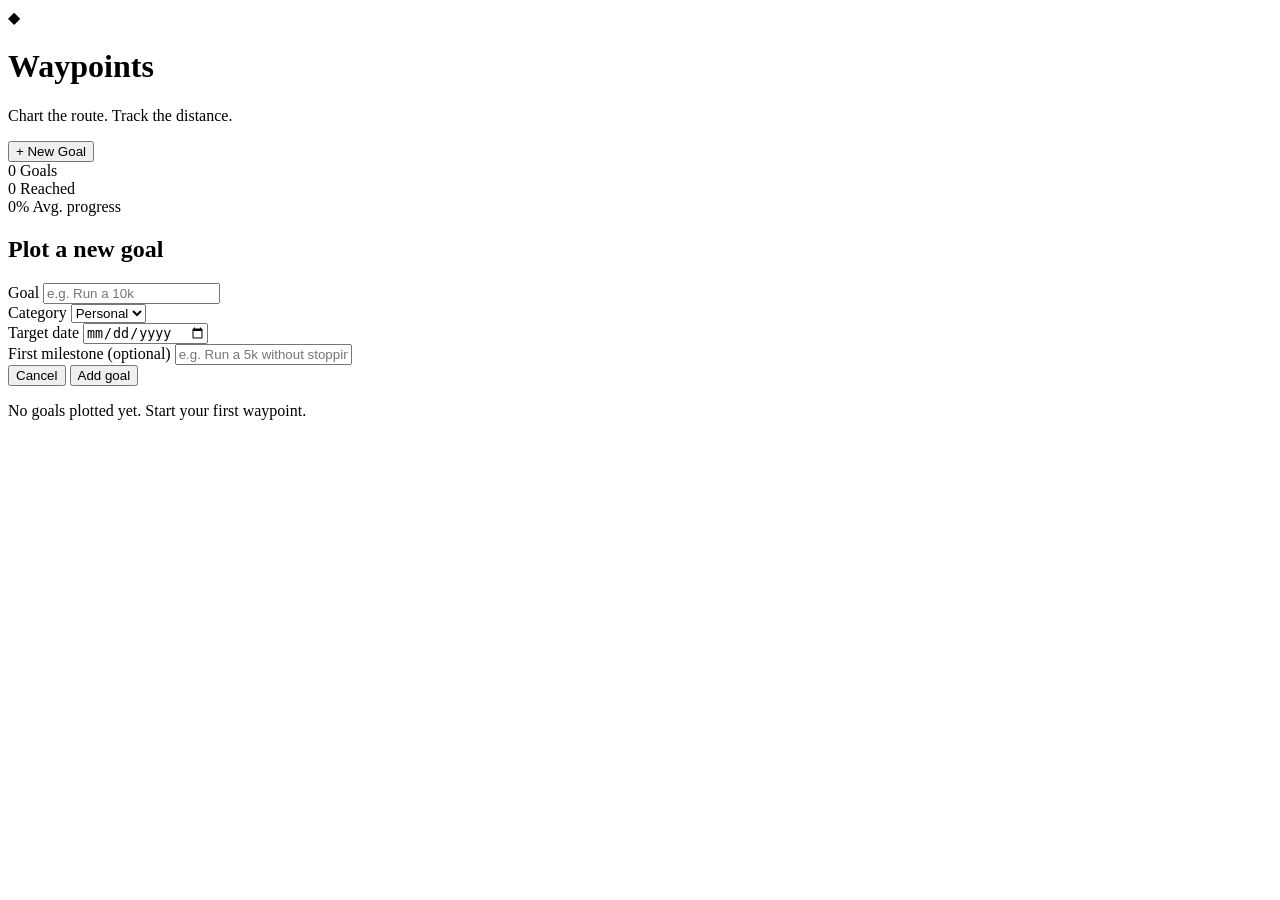
==== index.html @ d63f41be "Rename Website Goal Setting.index.html to index.html" ====
<!DOCTYPE html>
<html lang="en">
<head>
<meta charset="UTF-8">
<meta name="viewport" content="width=device-width, initial-scale=1.0">
<title>Waypoints — Goal Tracker</title>
<link rel="preconnect" href="https://fonts.googleapis.com">
<link href="https://fonts.googleapis.com/css2?family=Fraunces:opsz,wght@9..144,500;9..144,600;9..144,700&family=Inter:wght@400;500;600;700&display=swap" rel="stylesheet">
<link rel="stylesheet" href="style.css">
</head>
<body>

  <div class="app">

    <header class="topbar">
      <div class="brand">
        <span class="brand-mark">◆</span>
        <div>
          <h1>Waypoints</h1>
          <p class="tagline">Chart the route. Track the distance.</p>
        </div>
      </div>
      <button class="btn-primary" id="openFormBtn">+ New Goal</button>
    </header>

    <section class="stats">
      <div class="stat">
        <span class="stat-num" id="statTotal">0</span>
        <span class="stat-label">Goals</span>
      </div>
      <div class="stat">
        <span class="stat-num" id="statDone">0</span>
        <span class="stat-label">Reached</span>
      </div>
      <div class="stat">
        <span class="stat-num" id="statAvg">0%</span>
        <span class="stat-label">Avg. progress</span>
      </div>
    </section>

    <div class="form-overlay" id="formOverlay">
      <form class="goal-form" id="goalForm">
        <h2>Plot a new goal</h2>

        <label for="titleInput">Goal</label>
        <input type="text" id="titleInput" placeholder="e.g. Run a 10k" required>

        <div class="form-row">
          <div class="form-col">
            <label for="categoryInput">Category</label>
            <select id="categoryInput">
              <option value="Personal">Personal</option>
              <option value="Health">Health</option>
              <option value="Career">Career</option>
              <option value="Learning">Learning</option>
              <option value="Finance">Finance</option>
            </select>
          </div>
          <div class="form-col">
            <label for="deadlineInput">Target date</label>
            <input type="date" id="deadlineInput">
          </div>
        </div>

        <label for="milestoneInput">First milestone (optional)</label>
        <input type="text" id="milestoneInput" placeholder="e.g. Run a 5k without stopping">

        <div class="form-actions">
          <button type="button" class="btn-ghost" id="cancelFormBtn">Cancel</button>
          <button type="submit" class="btn-primary">Add goal</button>
        </div>
      </form>
    </div>

    <main class="trail" id="trail"></main>

    <p class="empty-state" id="emptyState">No goals plotted yet. Start your first waypoint.</p>

  </div>

<script src="script.js"></script>
</body>
</html>
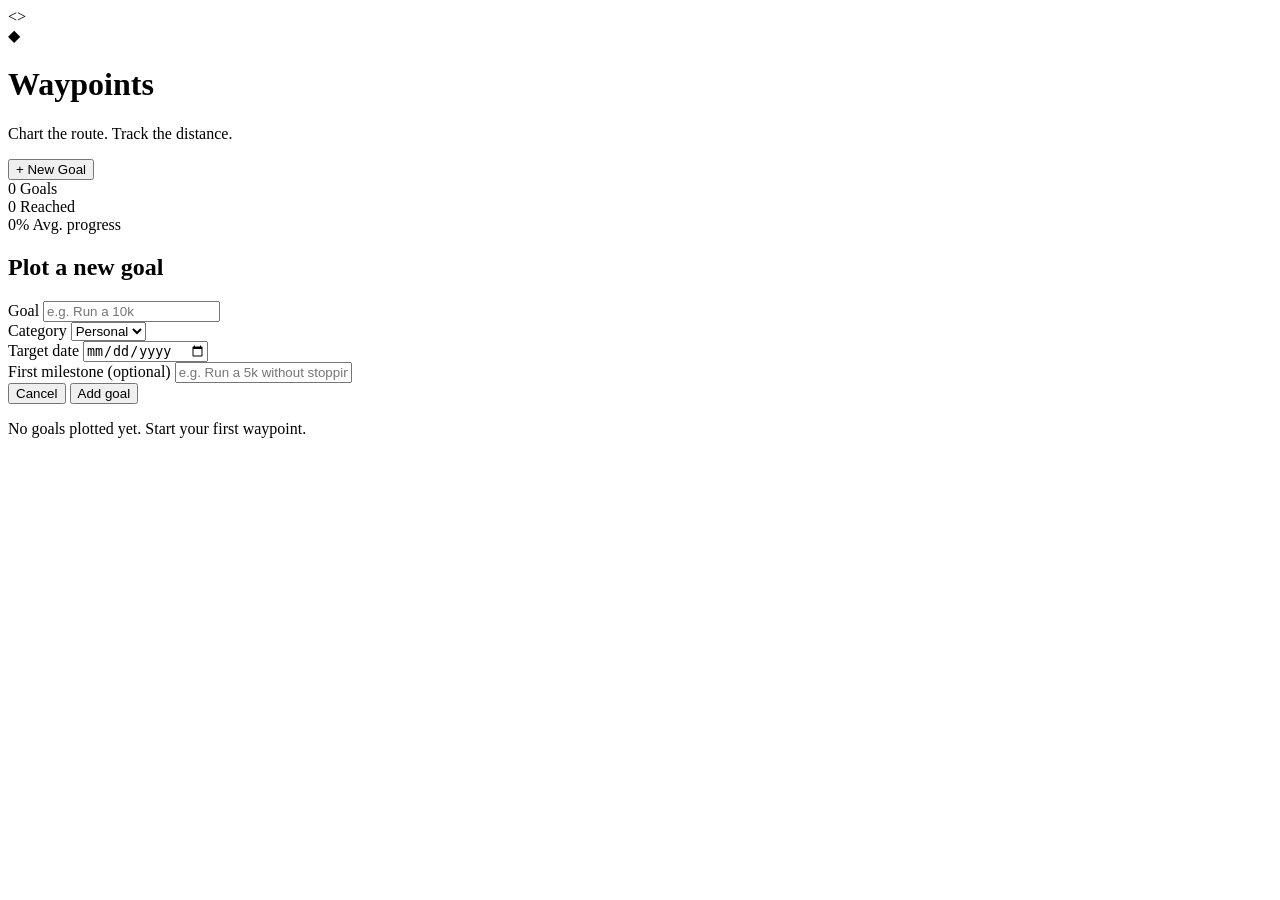
==== commit d2dbdbb3: "Fix HTML formatting and structure" ====
--- a/index.html
+++ b/index.html
@@ -1,6 +1,6 @@
 <!DOCTYPE html>
 <html lang="en">
-<head>
+<<link rel="stylesheet" href="style.css">>
 <meta charset="UTF-8">
 <meta name="viewport" content="width=device-width, initial-scale=1.0">
 <title>Waypoints — Goal Tracker</title>
@@ -77,7 +77,6 @@
     <p class="empty-state" id="emptyState">No goals plotted yet. Start your first waypoint.</p>
 
   </div>
-
 <script src="script.js"></script>
 </body>
 </html>
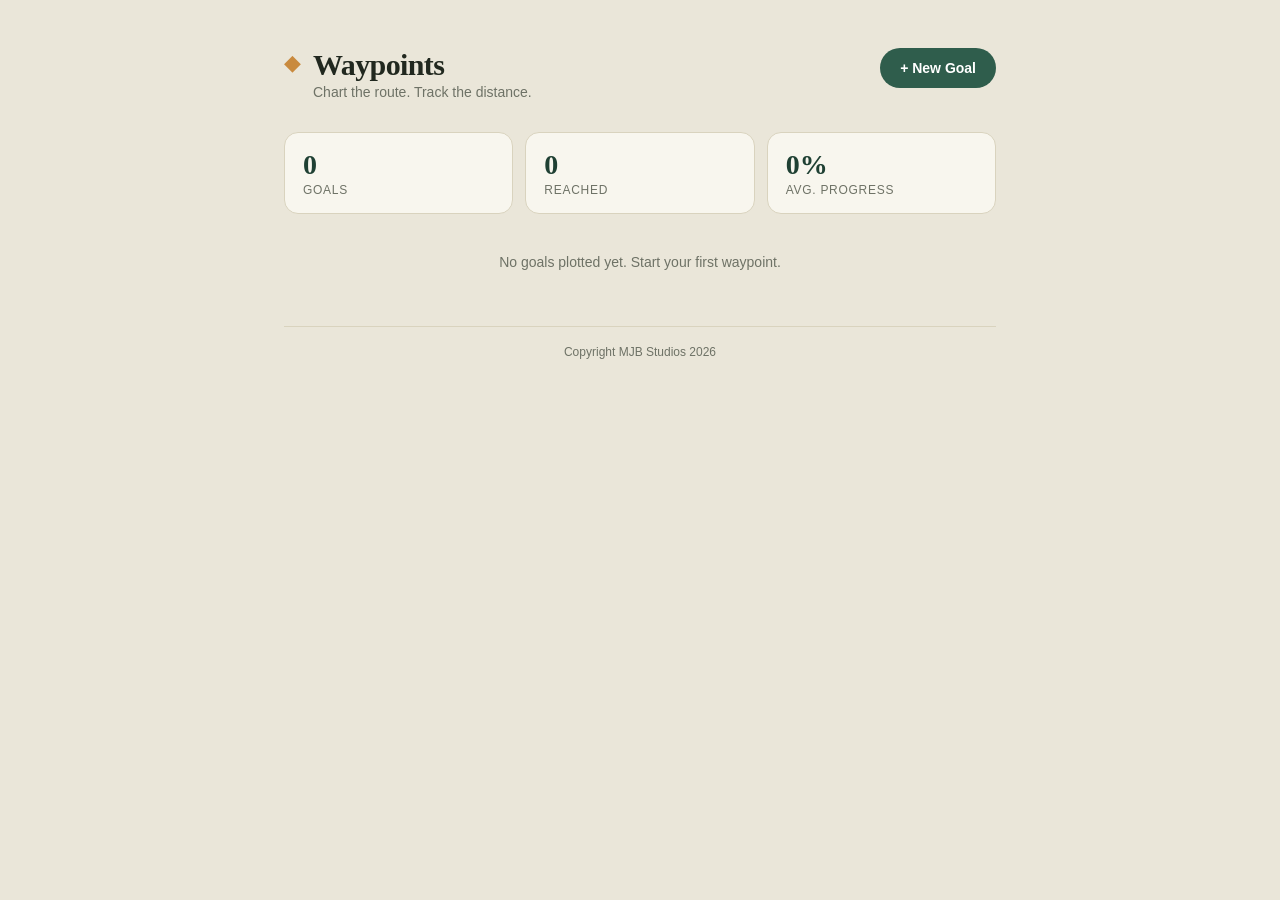
==== commit e368d5e8: "Merge pull request #4 from mitchellross/codex-edit-goals-and-subgoals Add MJB Studios copyright foot" ====
--- a/index.html
+++ b/index.html
@@ -1,6 +1,6 @@
 <!DOCTYPE html>
-<html lang="en">
-<<link rel="stylesheet" href="style.css">>
+<html lang="en">
+<head>
 <meta charset="UTF-8">
 <meta name="viewport" content="width=device-width, initial-scale=1.0">
 <title>Waypoints — Goal Tracker</title>
@@ -40,7 +40,7 @@
 
     <div class="form-overlay" id="formOverlay">
       <form class="goal-form" id="goalForm">
-        <h2>Plot a new goal</h2>
+        <h2 id="formTitle">Plot a new goal</h2>
 
         <label for="titleInput">Goal</label>
         <input type="text" id="titleInput" placeholder="e.g. Run a 10k" required>
@@ -62,21 +62,27 @@
           </div>
         </div>
 
-        <label for="milestoneInput">First milestone (optional)</label>
-        <input type="text" id="milestoneInput" placeholder="e.g. Run a 5k without stopping">
+        <div id="milestoneField">
+          <label for="milestoneInput">First milestone (optional)</label>
+          <input type="text" id="milestoneInput" placeholder="e.g. Run a 5k without stopping">
+        </div>
 
         <div class="form-actions">
           <button type="button" class="btn-ghost" id="cancelFormBtn">Cancel</button>
-          <button type="submit" class="btn-primary">Add goal</button>
+          <button type="submit" class="btn-primary" id="submitFormBtn">Add goal</button>
         </div>
       </form>
     </div>
 
     <main class="trail" id="trail"></main>
 
-    <p class="empty-state" id="emptyState">No goals plotted yet. Start your first waypoint.</p>
-
-  </div>
-<script src="script.js"></script>
-</body>
+    <p class="empty-state" id="emptyState">No goals plotted yet. Start your first waypoint.</p>
+
+    <footer class="site-footer">
+      <p>Copyright MJB Studios 2026</p>
+    </footer>
+
+  </div>
+<script src="script.js"></script>
+</body>
 </html>
--- a/style.css
+++ b/style.css
@@ -0,0 +1,178 @@
+:root {
+  --bg: #EAE6D9;
+  --surface: #F8F6EE;
+  --ink: #21281F;
+  --muted: #6E7266;
+  --line: #D9D3BE;
+  --primary: #2F5D4C;
+  --primary-dark: #1F4033;
+  --accent: #C98A3E;
+  --danger: #B4553D;
+  --radius: 14px;
+  --font-display: "Fraunces", serif;
+  --font-body: "Inter", sans-serif;
+}
+
+* { box-sizing: border-box; }
+
+body {
+  margin: 0;
+  background: var(--bg);
+  color: var(--ink);
+  font-family: var(--font-body);
+  -webkit-font-smoothing: antialiased;
+}
+
+.app { max-width: 760px; margin: 0 auto; padding: 48px 24px 96px; }
+
+.topbar { display: flex; align-items: flex-start; justify-content: space-between; gap: 16px; margin-bottom: 32px; }
+.brand { display: flex; align-items: flex-start; gap: 12px; }
+.brand-mark { color: var(--accent); font-size: 22px; line-height: 1.4; }
+.brand h1 { font-family: var(--font-display); font-weight: 600; font-size: 30px; margin: 0; letter-spacing: -0.02em; }
+.tagline { margin: 2px 0 0; color: var(--muted); font-size: 14px; }
+
+.btn-primary {
+  background: var(--primary); color: #fff; border: none; padding: 12px 20px;
+  border-radius: 999px; font-family: var(--font-body); font-weight: 600; font-size: 14px;
+  cursor: pointer; white-space: nowrap; transition: background 0.15s ease, transform 0.1s ease;
+}
+.btn-primary:hover { background: var(--primary-dark); }
+.btn-primary:active { transform: scale(0.97); }
+.btn-primary:focus-visible { outline: 2px solid var(--accent); outline-offset: 2px; }
+
+.btn-ghost {
+  background: transparent; border: 1px solid var(--line); color: var(--ink);
+  padding: 12px 20px; border-radius: 999px; font-family: var(--font-body);
+  font-weight: 600; font-size: 14px; cursor: pointer;
+}
+.btn-ghost:hover { border-color: var(--muted); }
+
+.stats { display: flex; gap: 12px; margin-bottom: 40px; }
+.stat { flex: 1; background: var(--surface); border: 1px solid var(--line); border-radius: var(--radius); padding: 16px 18px; display: flex; flex-direction: column; }
+.stat-num { font-family: var(--font-display); font-size: 28px; font-weight: 600; color: var(--primary-dark); }
+.stat-label { font-size: 12px; color: var(--muted); text-transform: uppercase; letter-spacing: 0.06em; margin-top: 2px; }
+
+.trail { position: relative; padding-left: 28px; }
+.trail::before {
+  content: ""; position: absolute; left: 6px; top: 10px; bottom: 10px; width: 2px;
+  background: repeating-linear-gradient(to bottom, var(--line) 0, var(--line) 6px, transparent 6px, transparent 12px);
+}
+
+.goal-card {
+  position: relative; background: var(--surface); border: 1px solid var(--line);
+  border-radius: var(--radius); padding: 20px 20px 18px; margin-bottom: 18px;
+  display: flex; gap: 18px; align-items: flex-start;
+}
+.goal-card::before {
+  content: ""; position: absolute; left: -28px; top: 24px; width: 12px; height: 12px;
+  border-radius: 50%; background: var(--bg); border: 2px solid var(--primary);
+}
+.goal-card.is-complete::before { background: var(--accent); border-color: var(--accent); }
+
+.ring-wrap {
+  position: relative; width: 56px; height: 56px; flex-shrink: 0; border-radius: 50%;
+  display: flex; align-items: center; justify-content: center;
+  font-family: var(--font-display); font-weight: 600; font-size: 13px; color: var(--primary-dark);
+}
+.ring-wrap::before {
+  content: ""; position: absolute; inset: 0; border-radius: 50%;
+  background: conic-gradient(var(--primary) calc(var(--pct) * 1%), var(--line) 0);
+  mask: radial-gradient(farthest-side, transparent calc(100% - 7px), #000 calc(100% - 7px));
+  -webkit-mask: radial-gradient(farthest-side, transparent calc(100% - 7px), #000 calc(100% - 7px));
+}
+
+.goal-body { flex: 1; min-width: 0; }
+.goal-top { display: flex; justify-content: space-between; align-items: flex-start; gap: 8px; }
+.goal-title { font-family: var(--font-display); font-size: 18px; font-weight: 600; margin: 0 0 4px; }
+.goal-card.is-complete .goal-title { text-decoration: line-through; color: var(--muted); }
+.goal-actions { display: flex; align-items: center; gap: 4px; }
+
+.goal-meta { display: flex; gap: 8px; flex-wrap: wrap; margin-bottom: 12px; }
+.tag {
+  font-size: 11px; font-weight: 600; text-transform: uppercase; letter-spacing: 0.04em;
+  padding: 3px 9px; border-radius: 999px; background: rgba(47, 93, 76, 0.1); color: var(--primary-dark);
+}
+.tag.deadline { background: rgba(201, 138, 62, 0.15); color: #8A5A21; }
+.tag.overdue { background: rgba(180, 85, 61, 0.15); color: var(--danger); }
+
+.icon-btn { background: none; border: none; color: var(--muted); cursor: pointer; font-size: 16px; padding: 4px; line-height: 1; border-radius: 6px; }
+.icon-btn.edit { font-size: 12px; font-weight: 700; text-transform: uppercase; letter-spacing: 0.04em; padding: 5px 7px; }
+.icon-btn:hover { color: var(--danger); background: rgba(180, 85, 61, 0.08); }
+.icon-btn.edit:hover { color: var(--primary-dark); background: rgba(47, 93, 76, 0.1); }
+
+.milestones { list-style: none; margin: 0; padding: 0; }
+.milestone { display: flex; align-items: center; gap: 9px; padding: 5px 0; font-size: 14px; }
+.milestone input[type="checkbox"] { width: 16px; height: 16px; accent-color: var(--primary); cursor: pointer; flex-shrink: 0; }
+.milestone-text { flex: 1; min-width: 0; }
+.milestone.done .milestone-text { text-decoration: line-through; color: var(--muted); }
+.milestone-actions { display: flex; align-items: center; gap: 4px; margin-left: auto; }
+.mini-btn {
+  background: transparent; border: 1px solid var(--line); color: var(--muted);
+  border-radius: 6px; cursor: pointer; font-family: var(--font-body);
+  font-size: 11px; font-weight: 700; padding: 4px 6px;
+}
+.mini-btn:hover { border-color: var(--primary); color: var(--primary-dark); }
+.mini-btn.danger:hover { border-color: var(--danger); color: var(--danger); background: rgba(180, 85, 61, 0.08); }
+.mini-btn.save { background: var(--primary); border-color: var(--primary); color: #fff; }
+.milestone.editing { align-items: stretch; }
+.milestone-edit-input {
+  flex: 1; min-width: 0; border: 1px solid var(--primary); border-radius: 8px;
+  padding: 7px 10px; font-family: var(--font-body); font-size: 13px;
+  background: var(--bg); color: var(--ink);
+}
+
+.add-milestone { display: flex; gap: 8px; margin-top: 10px; }
+.add-milestone input {
+  flex: 1; border: 1px dashed var(--line); background: transparent; border-radius: 8px;
+  padding: 7px 10px; font-size: 13px; font-family: var(--font-body); color: var(--ink);
+}
+.add-milestone input:focus { outline: none; border-color: var(--primary); }
+.add-milestone button {
+  background: var(--surface); border: 1px solid var(--line); color: var(--primary-dark);
+  font-weight: 700; border-radius: 8px; padding: 0 12px; cursor: pointer;
+}
+.add-milestone button:hover { border-color: var(--primary); }
+
+.form-overlay {
+  position: fixed; inset: 0; background: rgba(33, 40, 31, 0.45);
+  display: none; align-items: center; justify-content: center; padding: 24px; z-index: 10;
+}
+.form-overlay.open { display: flex; }
+.goal-form {
+  background: var(--surface); border-radius: 18px; padding: 28px; width: 100%; max-width: 420px;
+  display: flex; flex-direction: column; gap: 6px; box-shadow: 0 20px 60px rgba(33, 40, 31, 0.25);
+}
+.goal-form h2 { font-family: var(--font-display); font-size: 22px; margin: 0 0 14px; }
+.goal-form label { font-size: 12px; font-weight: 600; text-transform: uppercase; letter-spacing: 0.05em; color: var(--muted); margin-top: 12px; }
+.goal-form input, .goal-form select {
+  font-family: var(--font-body); font-size: 15px; padding: 10px 12px; border-radius: 9px;
+  border: 1px solid var(--line); background: var(--bg); color: var(--ink); margin-top: 4px;
+}
+.goal-form input:focus, .goal-form select:focus { outline: none; border-color: var(--primary); }
+
+.form-row { display: flex; gap: 12px; }
+.form-col { flex: 1; display: flex; flex-direction: column; }
+.form-actions { display: flex; justify-content: flex-end; gap: 10px; margin-top: 22px; }
+
+.empty-state { display: none; text-align: center; color: var(--muted); font-size: 14px; margin-top: 40px; }
+
+.site-footer {
+  border-top: 1px solid var(--line);
+  color: var(--muted);
+  font-size: 12px;
+  margin-top: 56px;
+  padding-top: 18px;
+  text-align: center;
+}
+
+.site-footer p { margin: 0; }
+
+@media (max-width: 520px) {
+  .topbar { flex-direction: column; }
+  .btn-primary { align-self: flex-start; }
+  .form-row { flex-direction: column; }
+}
+
+@media (prefers-reduced-motion: reduce) {
+  * { transition: none !important; }
+}
